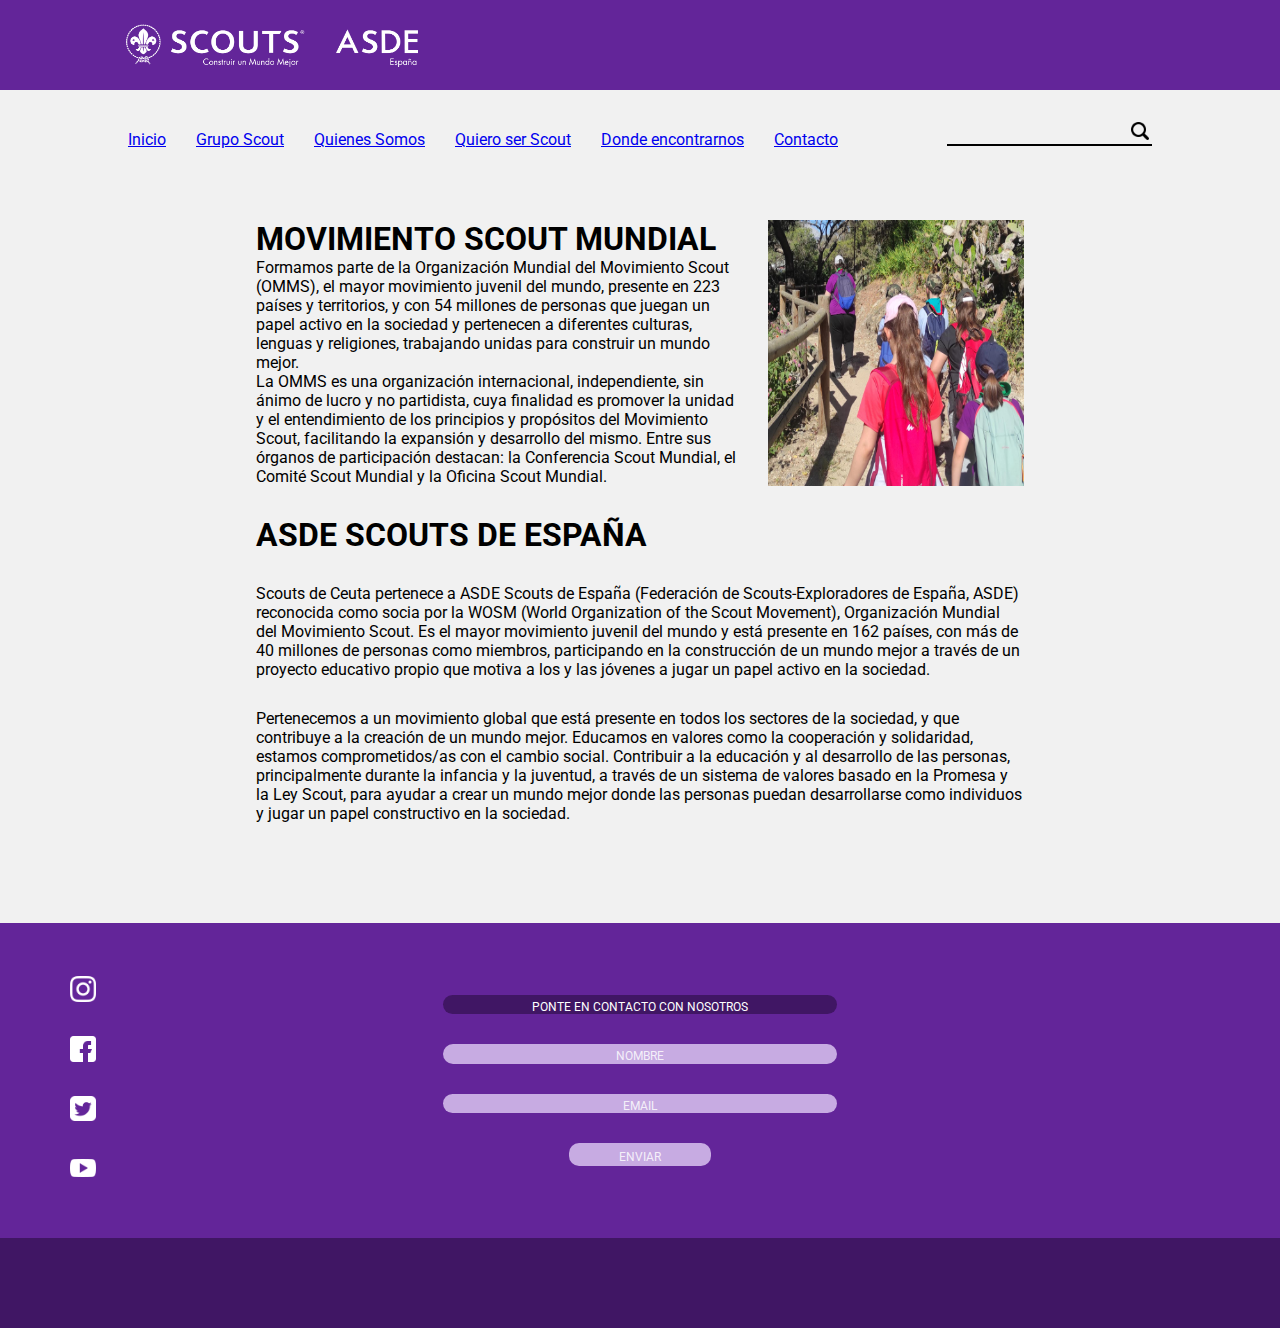
==== indexP3.html @ 859aab48 "24/05/2023" ====
<!DOCTYPE html>
<html lang="en">
<head>
    <meta charset="UTF-8">
    <meta http-equiv="X-UA-Compatible" content="IE=edge">
    <meta name="viewport" content="width=device-width, initial-scale=1.0">
    <link rel="stylesheet" href="https://unpkg.com/aos@next/dist/aos.css" />
    <title>Document</title>
    <link rel="stylesheet" href="./css/estiloP3.css" type="text/css">
</head>
<body> 
    <header>
        <img src="./img/LogotipoASDE-1.png" alt="LogotipoASDE">

    </header>
    <section class="nav">
            <ul>
                <a href="./index.html"><li>Inicio</li></a>
                <a href="./indexP2.html"><li>Grupo Scout</li></a>
                <a href="./indexP3.html"><li>Quienes Somos</li></a>
                <a href="./indexP4.html"><li>Quiero ser Scout</li></a>
                <a href="./indexP5.html"><li>Donde encontrarnos</li></a>
                <a href="./indexP6.html"><li>Contacto</li></a>
            </ul>

            <div class="linea"> 
                <img src="./img/lupa.png">
            </div>           

    </section>      
    <section class="primero">

        <div class="movMun">
            <div>
                <h1>MOVIMIENTO SCOUT MUNDIAL</h1>
                <P>
                    Formamos parte de la Organización Mundial del Movimiento Scout (OMMS), el mayor movimiento juvenil del mundo, presente en 223 países y territorios, y con 54 millones de personas que juegan un papel activo en la sociedad y pertenecen a diferentes culturas, lenguas y religiones, trabajando unidas para construir un mundo mejor.
                </P>
                <P>
                    La OMMS es una organización internacional, independiente, sin ánimo de lucro y no partidista, cuya finalidad es promover la unidad y el entendimiento de los principios y propósitos del Movimiento Scout, facilitando la expansión y desarrollo del mismo. Entre sus órganos de participación destacan: la Conferencia Scout Mundial, el Comité Scout Mundial y la Oficina Scout Mundial.
                </P>
            </div>
            <img src="./img/p2.jpeg">
        </div>
        <div class="asde">
            <h1>ASDE SCOUTS DE ESPAÑA </h1>
            <p>
                Scouts de Ceuta pertenece a ASDE Scouts de España (Federación de Scouts-Exploradores de España, ASDE) reconocida como socia por la WOSM (World Organization of the Scout Movement), Organización Mundial del Movimiento Scout. Es el mayor movimiento juvenil del mundo y está presente en 162 países, con más de 40 millones de personas como miembros, participando en la construcción de un mundo mejor a través de un proyecto educativo propio que motiva a los y las jóvenes a jugar un papel activo en la sociedad.
            </p>
            <p>
                Pertenecemos a un movimiento global que está presente en todos los sectores de la sociedad, y que contribuye a la creación de un mundo mejor. Educamos en valores como la cooperación y solidaridad, estamos comprometidos/as con el cambio social.
                Contribuir a la educación y al desarrollo de las personas, principalmente durante la infancia y la juventud, a través de un sistema de valores basado en la Promesa y la Ley Scout, para ayudar a crear un mundo mejor donde las personas puedan desarrollarse como individuos y jugar un papel constructivo en la sociedad.
            </p>

                
        </div>

    
    </section>

    <footer>
        <div class="rrss">
            <a href="https://instagram.com/gruposcoutomaha238?igshid=MmJiY2I4NDBkZg==">
                <img src="./img/rrss/instagram.png">
            </a>
            <a href="https://www.facebook.com/gruposcoutsomaha238ceuta">
                <img src="./img/rrss/facebook.png">
            </a>
            <a href="">
                <img src="./img/rrss/signo-de-twitter.png">
            </a>
            <a href="">
                <img src="./img/rrss/youtube.png">
            </a>
        </div>
        <div class="contacta">
                <p class="cont">PONTE EN CONTACTO CON NOSOTROS</p>
                <div class="formu"><p>NOMBRE</p></div>
                
                <div class="formu"><p>EMAIL</p></div>
                <div class="enviar"><p>ENVIAR</p></div>

        </div>

    </footer>
    <section class="footerFinal">

    </section>
    <script src="./js/estilo.js" type="module"></script>
    <script src="https://unpkg.com/aos@next/dist/aos.js"></script>
    <script>
        AOS.init();
    </script>
</body>
</html>
---- css/estiloP3.css ----
@import url('https://fonts.googleapis.com/css2?family=Roboto:wght@300&display=swap');

:root{
    --blanco: #ffffff;
    --corporativo: #632599;
    --corporativo2: #401664;
    --grisClaroFondo:#F1F1F1;
    --grisClaro:#dbdbdb;
    --gris:#969696;
    --negro:#000;
    --verde: #87fd7c;
    --rosa: #ff76e1;
    --amarillo:#ffea76;
    --azul: #76dfff;
    --morado:#c7abe2;
    --moradoClaro:#CCBCDA;
    --naranja: #fd9051;
    --rojo:#ff4444;

}

*{
    margin: 0%;
    padding: 0%;

    font-family: 'Roboto', sans-serif;
}

body{
    display: flex;
    flex-direction: column;
    align-items: center;

    
    background-color: var(--grisClaroFondo);
}

/* header */

header{
    display: flex;
    align-items: center;
    height: 10vh;
    width: 100%;
    background-color: var(--corporativo);

    position: fixed;
}

header img{
    padding: 0px 8.5vw;

    height: 90%;
}



/* navegador  nav */

.nav{
    display: flex;
    flex-direction: row;
    justify-content: space-between;
    align-items: center;

    
    width: 80vw;

    position: fixed;

    margin: 100px 0px;
    padding-top: 10px;
    padding: 10px 10vw;

    
    background-color: var(--grisClaroFondo);

    list-style: none;
    text-decoration: none;
    color: black;
}

section.nav ul{
    display: flex;
    flex-direction: row;
    gap: 30px;
    list-style: none;
    padding-top: 20px;
}



.linea{
    display: flex;
    justify-content: flex-end;

    
    width: 20%;
    height: 30px;
    
    border-bottom: var(--negro) solid 2px;
}

div.linea img{
    padding-top: 5px;
    width: 24px;
    height: 24px;
}



/*___________________________________________________________________________*/

/* primer section */

.primero{
    width: 60vw;
    display: flex;
    flex-direction: column;
    gap:30px;

    margin-top: 220px;
    margin-bottom: 100px
}

.movMun{
    display: flex;
    flex-direction: row;
    gap:30px;
}

.asde{
    display: flex;
    flex-direction: column;
    gap:30px;
}



.primero img{
    width: 20vw;
}













/*________________________________________________________*/

/* footer */

footer{
    display: flex;
    flex-direction: row;
    width: 100vw;
    height: 35vh;
    background-color: var(--corporativo );

    position: relative;

}

.rrss{
    width: 10vw;
    height: 100%;

    display: flex;
    flex-direction: column;
    justify-content: center;
    gap: 30px;

    position: absolute;
    left: 70px;
    top: 0px;
}

.rrss img{
    width: 20%;
}

.contacta{
    display: flex;
    flex-direction: column;
    justify-content: center;
    align-items: center;
    gap: 30px;

    width: 100%;
    height: 100%;
    
    font-size: 12px;
}

.contacta P.cont{
    width: 30vw;
    height: 3%;
    text-align: center;
    background-color: #401664;
    color: white;
    padding: 5px;
    border-radius: 10px;
}

.formu{
    width: 30vw;
    height: 3%;
    text-align: center;
    background-color: var(--morado);
    color: rgba(255, 255, 255, 0.829);
    padding: 5px;
    border-radius: 10px;
}

.enviar{
    width: 10vw;
    height: 3%;
    text-align: center;
    background-color: var(--morado);
    color: rgba(255, 255, 255, 0.829);
    padding: 7px;
    border-radius: 10px;
}



.footerFinal{
    width: 100vw;
    height: 10vh;
    background-color: var(--corporativo2)
}
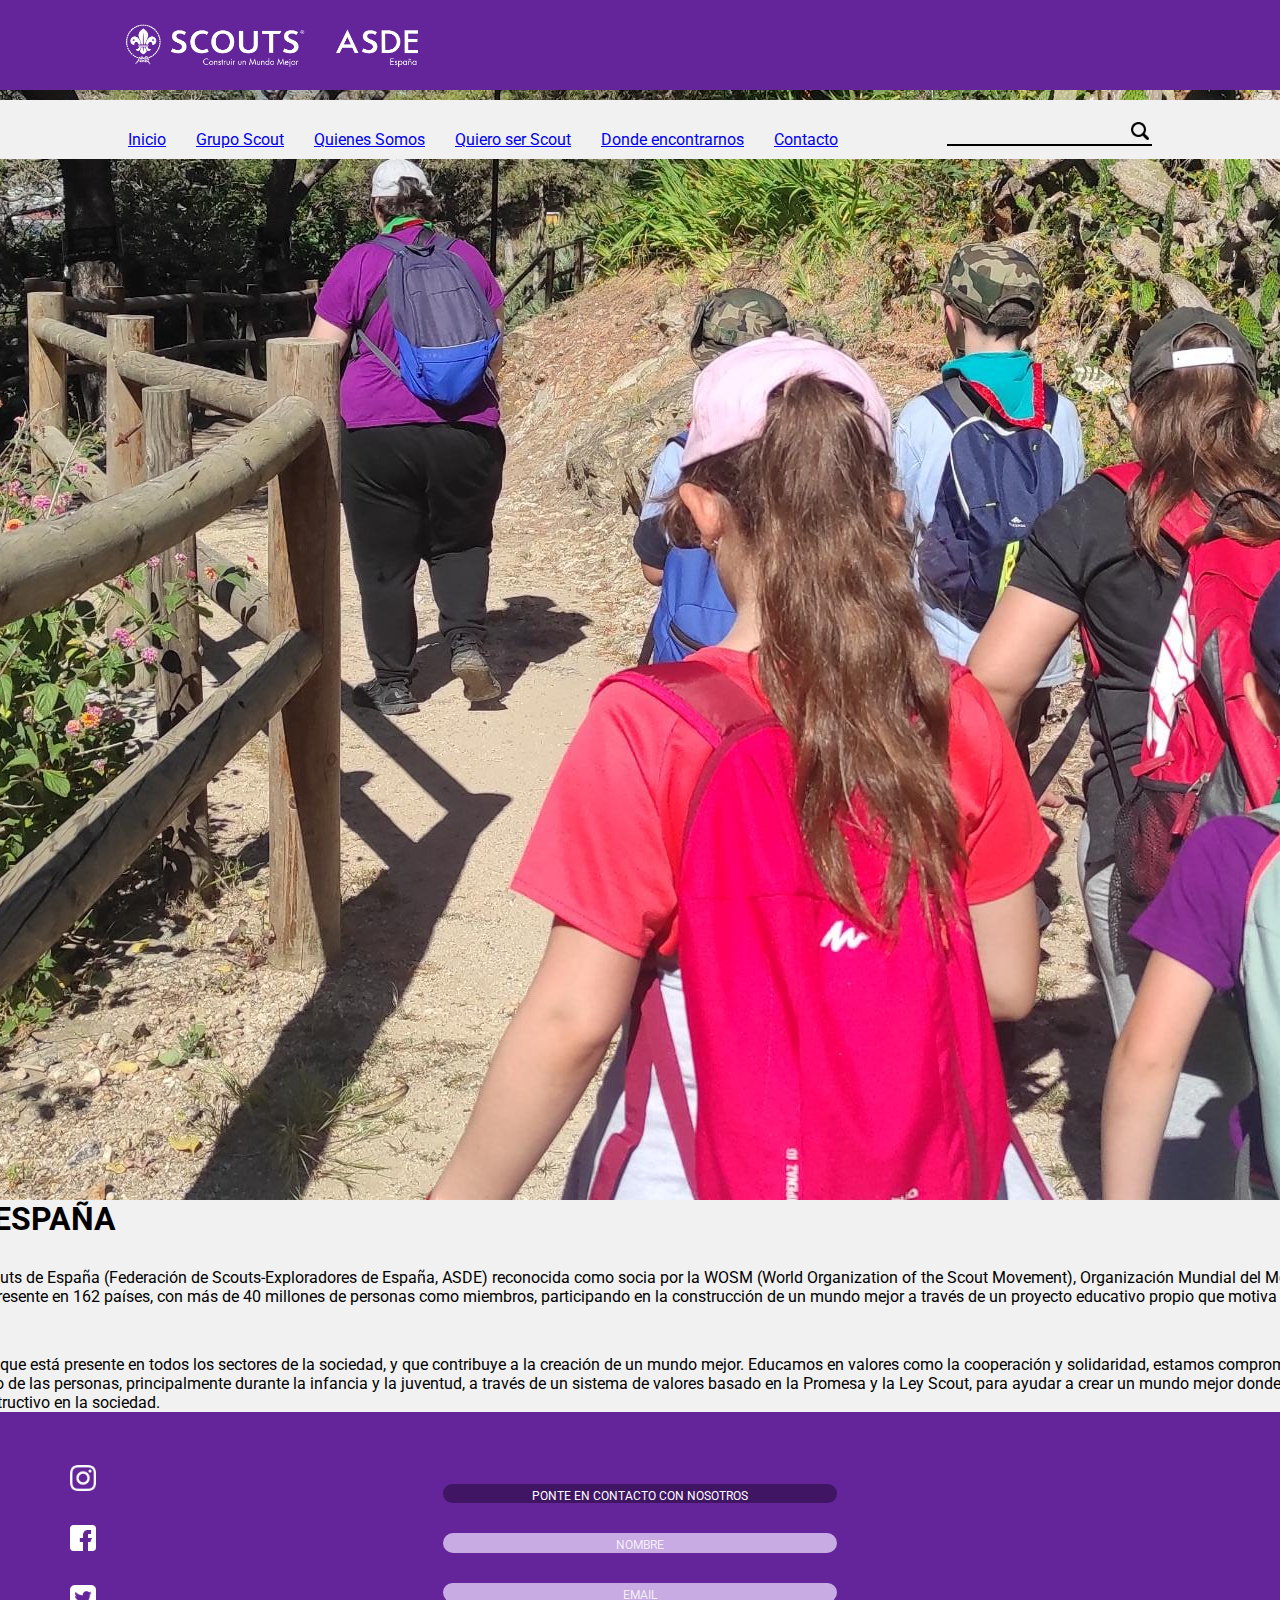
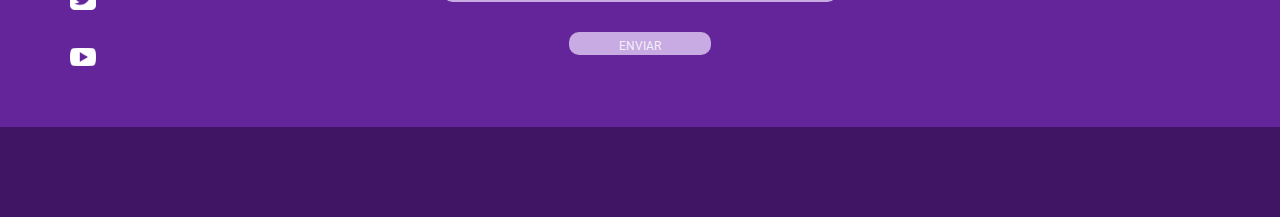
==== commit 3b3d524a: "version actualizada" ====
--- a/indexP3.html
+++ b/indexP3.html
@@ -28,7 +28,7 @@
             </div>           
 
     </section>      
-    <section class="primero">
+    <section class="quinta">
 
         <div class="movMun">
             <div>
